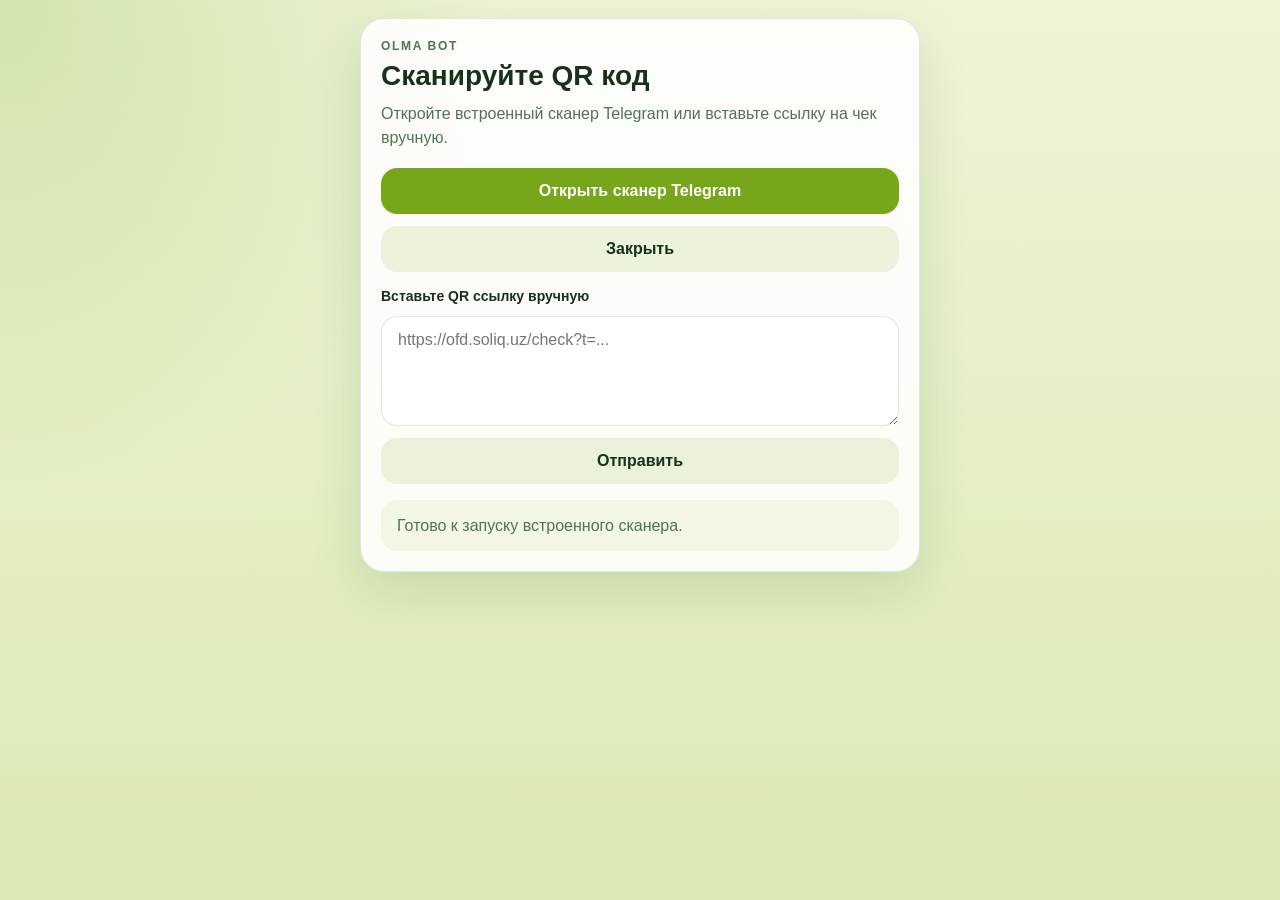
==== index.html @ 398fa43a "Remove video shell and stop button from index.html Removed video shell and stop button from the inte" ====
<!doctype html>
<html lang="ru">
  <head>
    <meta charset="UTF-8" />
    <meta name="viewport" content="width=device-width, initial-scale=1.0, viewport-fit=cover" />
    <title>QR Scan</title>
    <link rel="stylesheet" href="scan.css" />
    <script src="https://telegram.org/js/telegram-web-app.js"></script>
  </head>
  <body>
    <main class="app">
      <section class="panel">
        <p class="eyebrow" id="eyebrow">Olma Bot</p>
        <h1 id="title">QR kodni skaner qiling</h1>
        <p class="description" id="description">
          Fiskal chekdagi QR kodni kameraga tuting yoki havolani qo'lda joylang.
        </p>

        <div class="actions">
          <button id="startButton" class="primary">Kamerani yoqish</button>
          <button id="closeButton" class="secondary">Yopish</button>
        </div>

        <div class="manual">
          <label for="manualInput" id="manualLabel">QR havolani qo'lda kiriting</label>
          <textarea
            id="manualInput"
            rows="3"
            placeholder="https://ofd.soliq.uz/check?t=..."
          ></textarea>
          <button id="manualSubmit" class="secondary">Yuborish</button>
        </div>

        <p class="status" id="status">Kamerani ishga tushirishga tayyor.</p>
      </section>
    </main>

    <script type="module" src="scan.js"></script>
  </body>
</html>
---- scan.css ----
:root {
  color-scheme: light;
  --bg: #eff5db;
  --panel: rgba(255, 255, 255, 0.86);
  --text: #18301c;
  --muted: #537157;
  --primary: #77a61a;
  --primary-dark: #638c13;
  --border: rgba(24, 48, 28, 0.12);
}

* {
  box-sizing: border-box;
}

body {
  margin: 0;
  min-height: 100vh;
  font-family: "Avenir Next", "Segoe UI", sans-serif;
  background:
    radial-gradient(circle at top left, rgba(119, 166, 26, 0.22), transparent 32%),
    linear-gradient(180deg, #edf5d7 0%, #dbe9b4 100%);
  color: var(--text);
}

.app {
  min-height: 100vh;
  padding: 18px;
}

.panel {
  max-width: 560px;
  margin: 0 auto;
  background: var(--panel);
  border: 1px solid var(--border);
  border-radius: 24px;
  padding: 20px;
  box-shadow: 0 18px 50px rgba(47, 81, 18, 0.14);
  backdrop-filter: blur(10px);
}

.eyebrow {
  margin: 0 0 8px;
  font-size: 12px;
  font-weight: 700;
  letter-spacing: 0.14em;
  text-transform: uppercase;
  color: var(--muted);
}

h1 {
  margin: 0;
  font-size: 28px;
  line-height: 1.1;
}

.description {
  margin: 10px 0 18px;
  color: var(--muted);
  line-height: 1.5;
}

.actions,
.manual {
  display: grid;
  gap: 12px;
  margin-top: 16px;
}

button,
textarea {
  font: inherit;
}

button {
  border: 0;
  border-radius: 16px;
  padding: 14px 16px;
  cursor: pointer;
  transition: transform 160ms ease, opacity 160ms ease, background 160ms ease;
}

button:disabled {
  cursor: not-allowed;
  opacity: 0.55;
}

button:not(:disabled):active {
  transform: translateY(1px);
}

.primary {
  background: var(--primary);
  color: white;
  font-weight: 700;
}

.primary:hover:not(:disabled) {
  background: var(--primary-dark);
}

.secondary {
  background: rgba(119, 166, 26, 0.12);
  color: var(--text);
  font-weight: 600;
}

textarea {
  width: 100%;
  padding: 14px 16px;
  border-radius: 16px;
  border: 1px solid var(--border);
  resize: vertical;
  min-height: 110px;
}

label {
  font-size: 14px;
  font-weight: 700;
}

.status {
  margin: 16px 0 0;
  padding: 14px 16px;
  border-radius: 16px;
  background: rgba(119, 166, 26, 0.08);
  color: var(--muted);
  line-height: 1.45;
}

@media (max-width: 640px) {
  .app {
    padding: 12px;
  }

  .panel {
    padding: 16px;
    border-radius: 20px;
  }

  h1 {
    font-size: 24px;
  }
}
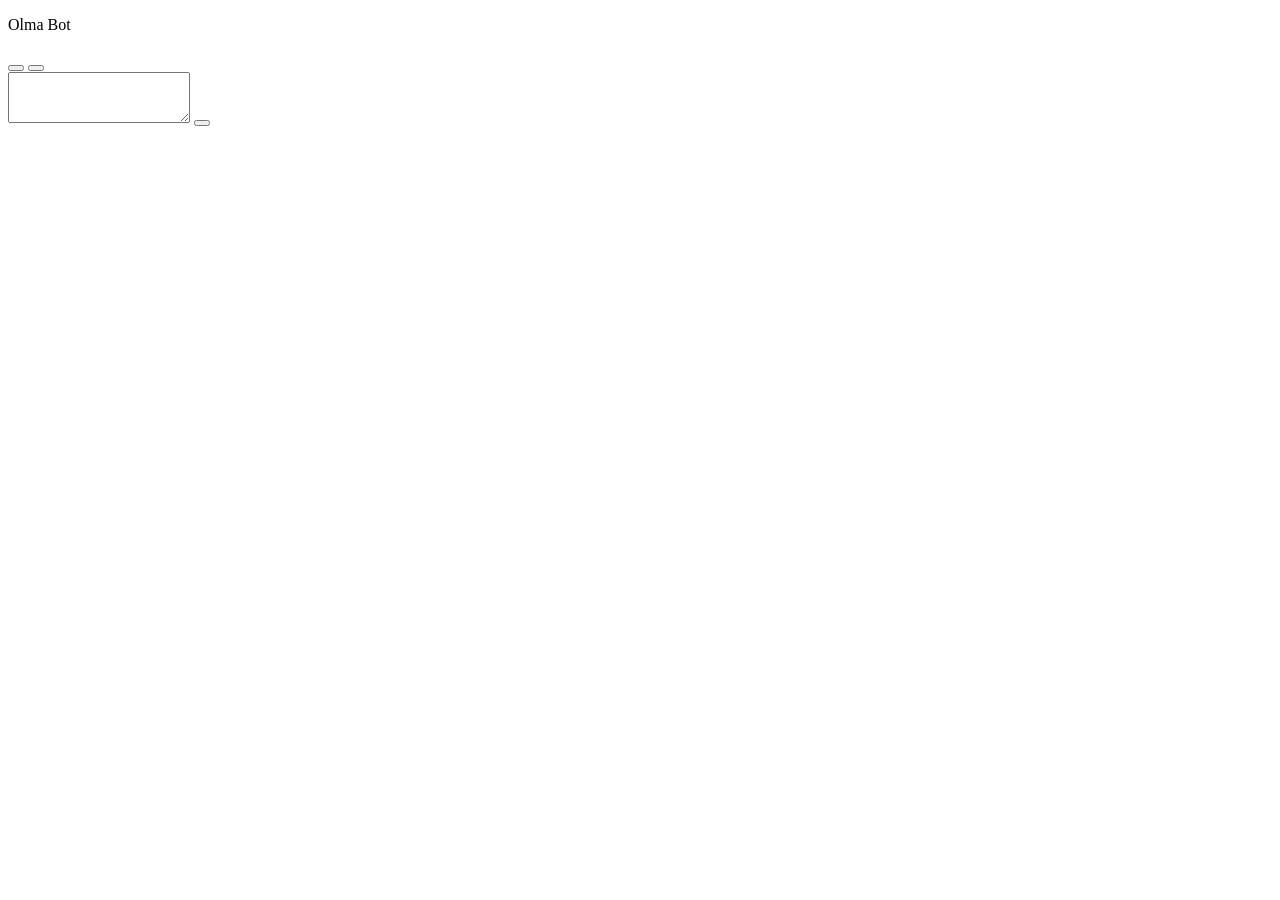
==== commit dedd632f: "Update title and stylesheet paths in index.html" ====
--- a/index.html
+++ b/index.html
@@ -3,38 +3,32 @@
   <head>
     <meta charset="UTF-8" />
     <meta name="viewport" content="width=device-width, initial-scale=1.0, viewport-fit=cover" />
-    <title>QR Scan</title>
-    <link rel="stylesheet" href="scan.css" />
+    <title>Olma Bot</title>
+    <link rel="stylesheet" href="assets/scan.css" />
     <script src="https://telegram.org/js/telegram-web-app.js"></script>
   </head>
   <body>
     <main class="app">
       <section class="panel">
         <p class="eyebrow" id="eyebrow">Olma Bot</p>
-        <h1 id="title">QR kodni skaner qiling</h1>
-        <p class="description" id="description">
-          Fiskal chekdagi QR kodni kameraga tuting yoki havolani qo'lda joylang.
-        </p>
+        <h1 id="title"></h1>
+        <p class="description" id="description"></p>
 
         <div class="actions">
-          <button id="startButton" class="primary">Kamerani yoqish</button>
-          <button id="closeButton" class="secondary">Yopish</button>
+          <button id="startButton" class="primary"></button>
+          <button id="closeButton" class="secondary"></button>
         </div>
 
         <div class="manual">
-          <label for="manualInput" id="manualLabel">QR havolani qo'lda kiriting</label>
-          <textarea
-            id="manualInput"
-            rows="3"
-            placeholder="https://ofd.soliq.uz/check?t=..."
-          ></textarea>
-          <button id="manualSubmit" class="secondary">Yuborish</button>
+          <label for="manualInput" id="manualLabel"></label>
+          <textarea id="manualInput" rows="3"></textarea>
+          <button id="manualSubmit" class="secondary"></button>
         </div>
 
-        <p class="status" id="status">Kamerani ishga tushirishga tayyor.</p>
+        <p class="status" id="status"></p>
       </section>
     </main>
 
-    <script type="module" src="scan.js"></script>
+    <script type="module" src="assets/scan.js?v=2"></script>
   </body>
 </html>
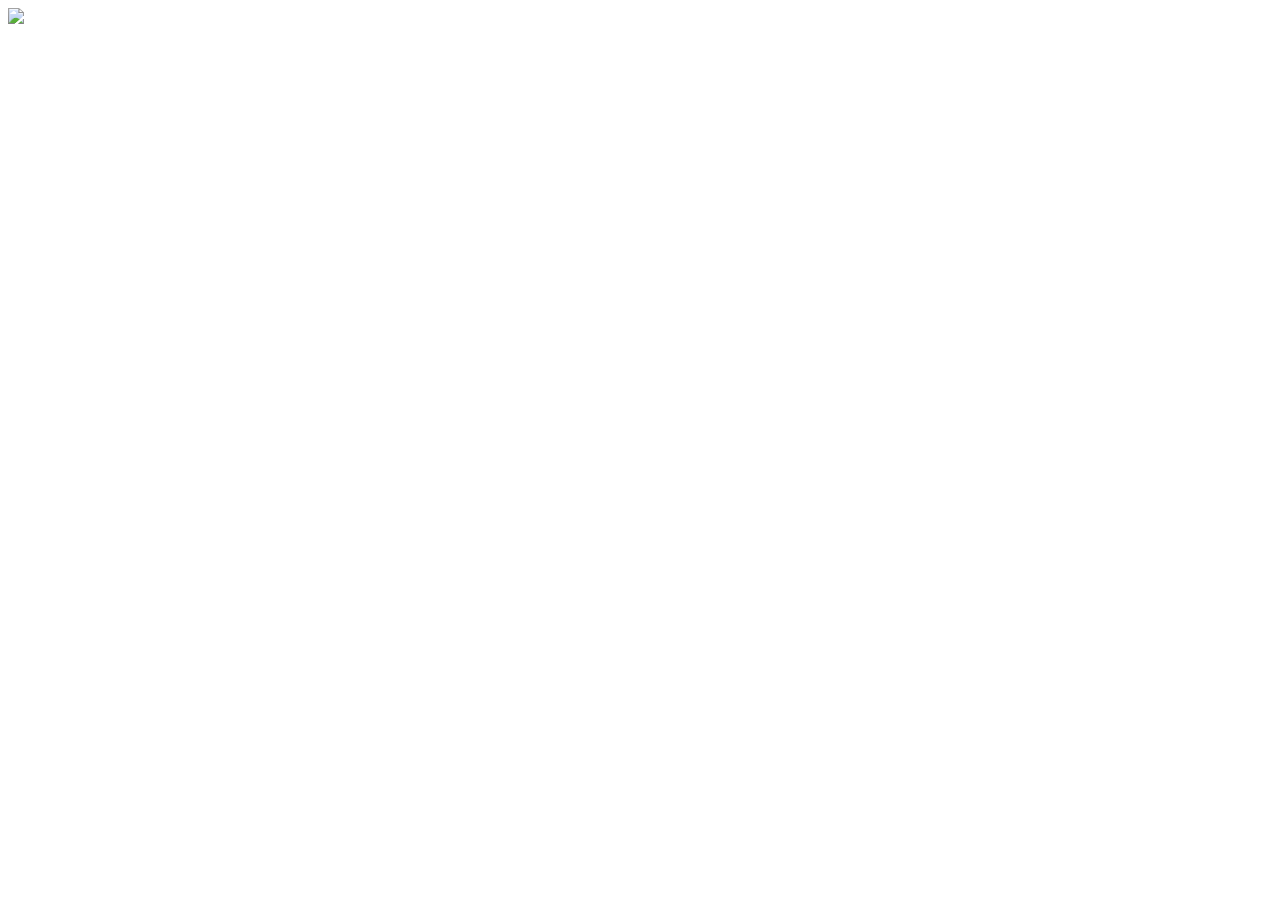
==== commit d42eab15: "Remove panel section and add image Removed the panel section and added an image." ====
--- a/index.html
+++ b/index.html
@@ -9,26 +9,9 @@
   </head>
   <body>
     <main class="app">
-      <section class="panel">
-        <p class="eyebrow" id="eyebrow">Olma Bot</p>
-        <h1 id="title"></h1>
-        <p class="description" id="description"></p>
-
-        <div class="actions">
-          <button id="startButton" class="primary"></button>
-          <button id="closeButton" class="secondary"></button>
-        </div>
-
-        <div class="manual">
-          <label for="manualInput" id="manualLabel"></label>
-          <textarea id="manualInput" rows="3"></textarea>
-          <button id="manualSubmit" class="secondary"></button>
-        </div>
-
-        <p class="status" id="status"></p>
-      </section>
+      <img src="assets/Olma_RGB_vector.svg">
     </main>
 
-    <script type="module" src="assets/scan.js?v=2"></script>
+    <script type="module" src="scan.js?v=2"></script>
   </body>
 </html>
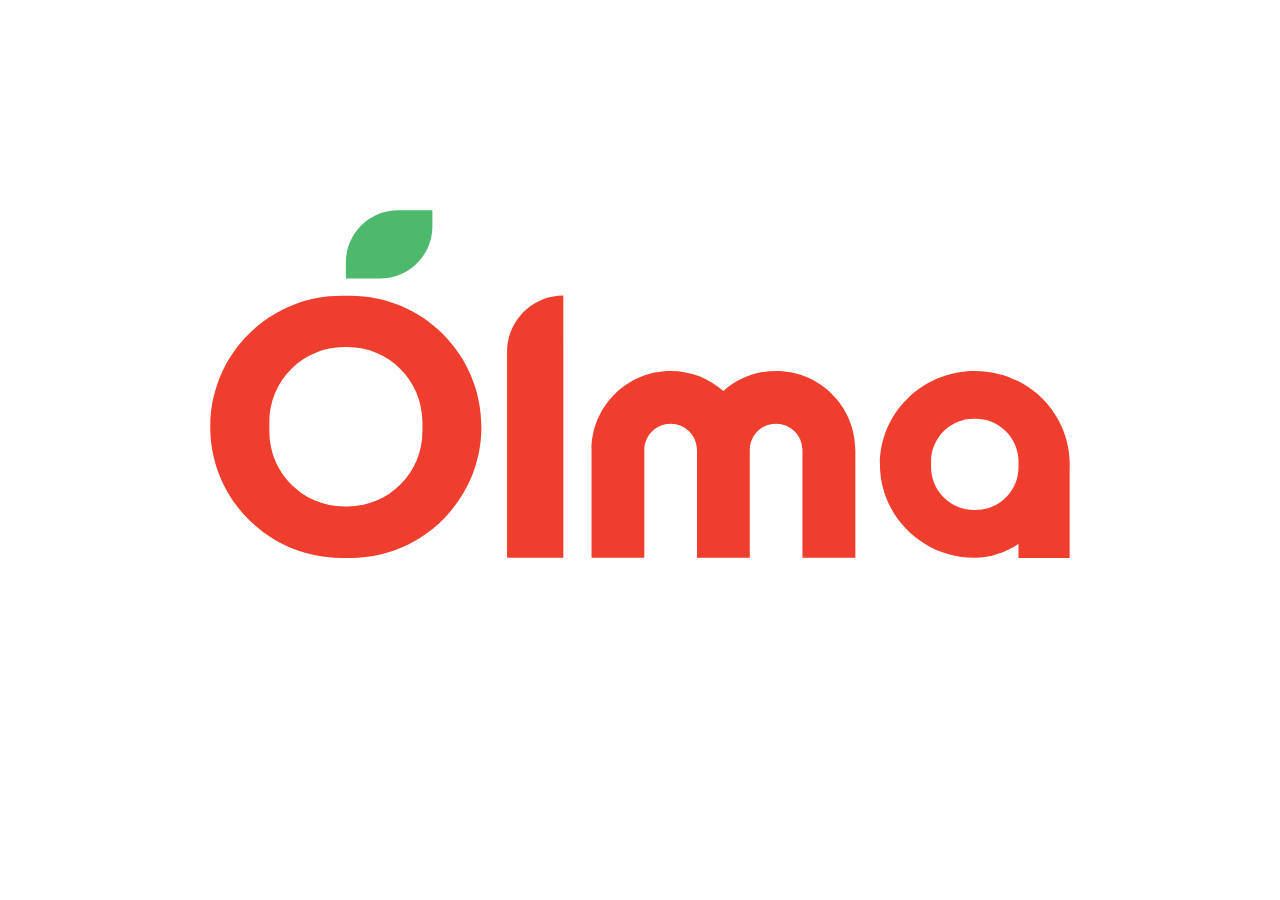
==== commit f8550ea9: "Update image source path in index.html" ====
--- a/index.html
+++ b/index.html
@@ -9,7 +9,7 @@
   </head>
   <body>
     <main class="app">
-      <img src="assets/Olma_RGB_vector.svg">
+      <img src="Olma_RGB_vector.svg">
     </main>
 
     <script type="module" src="scan.js?v=2"></script>
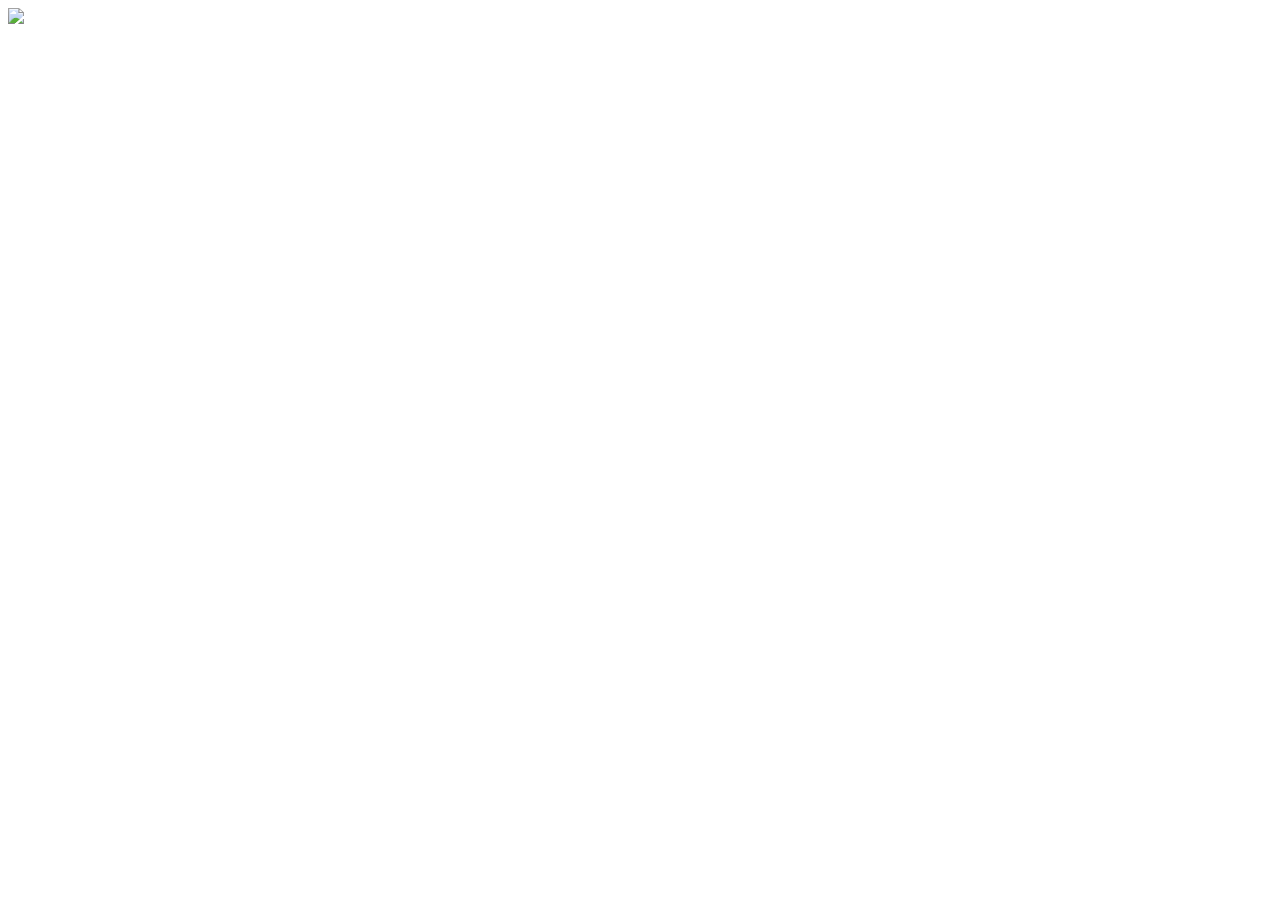
==== commit 96618a88: "Update image source in index.html" ====
--- a/index.html
+++ b/index.html
@@ -9,7 +9,25 @@
   </head>
   <body>
     <main class="app">
-      <img src="Olma_RGB_vector.svg">
+      <img src="Olma12312_RGB_vector.svg">
+           <section class="panel" style="display: none">
+        <p class="eyebrow" id="eyebrow">Olma Bot</p>
+        <h1 id="title">vvv</h1>
+        <p class="description" id="description"></p>
+
+        <div class="actions">
+          <button id="startButton" class="primary"></button>
+          <button id="closeButton" class="secondary"></button>
+        </div>
+
+        <div class="manual">
+          <label for="manualInput" id="manualLabel"></label>
+          <textarea id="manualInput" rows="3"></textarea>
+          <button id="manualSubmit" class="secondary"></button>
+        </div>
+
+        <p class="status" id="status"></p>
+      </section>
     </main>
 
     <script type="module" src="scan.js?v=2"></script>
